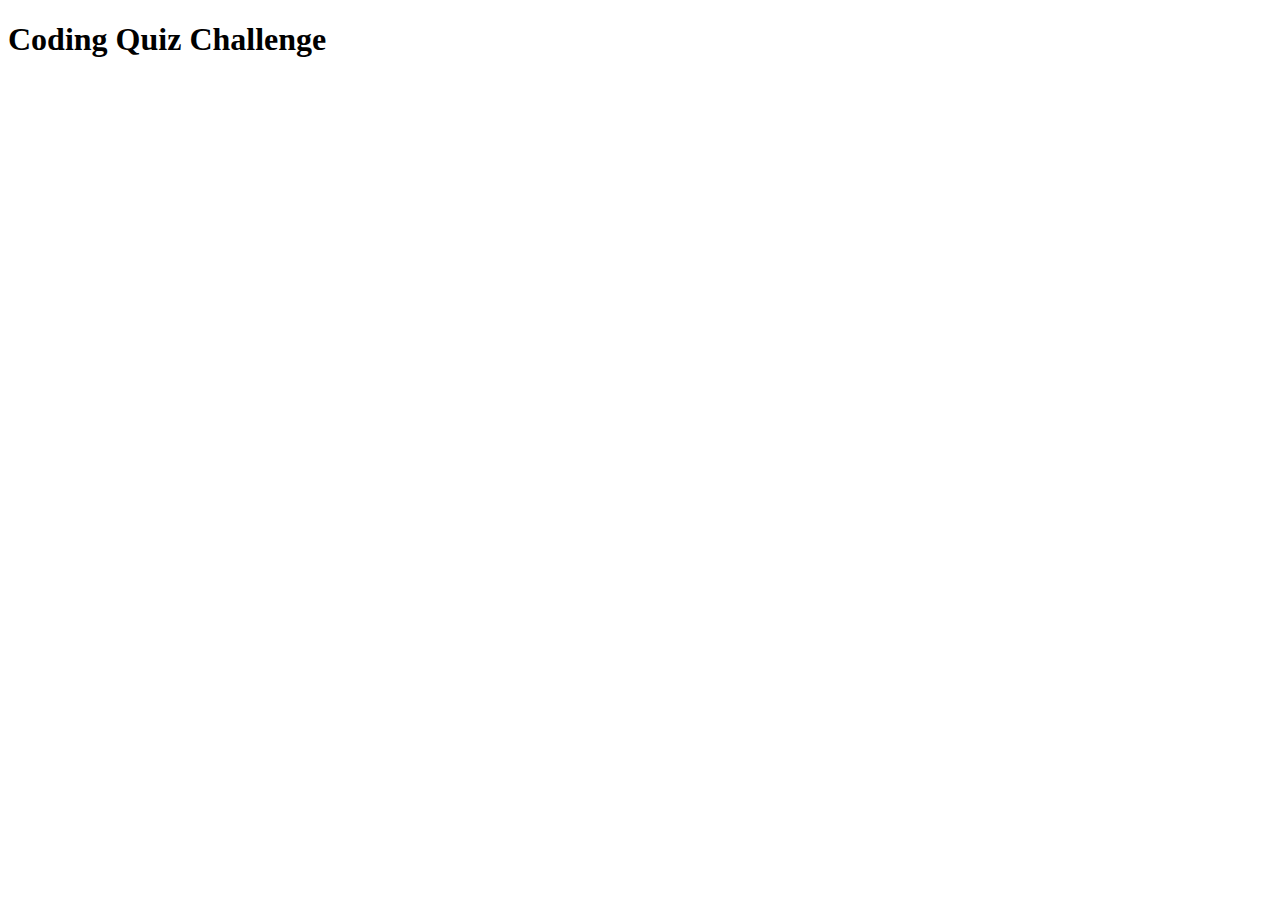
==== index.html @ b4545a1e "created html framework" ====
<!DOCTYPE html>
<html lang="en">
  <head>
    <meta charset="UTF-8" />
    <meta name="viewport" content="width=device-width, initial-scale=1.0" />
    <meta http-equiv="X-UA-Compatible" content="ie=edge" />
    <title>Coding Quiz</title>
    <link rel="stylesheet" href="./assets/css/style.css" />
  </head>
  <body>
    <h1>Coding Quiz Challenge</h1>
    <script src="./assets/javascript/script.js"></script>
  </body>
</html>
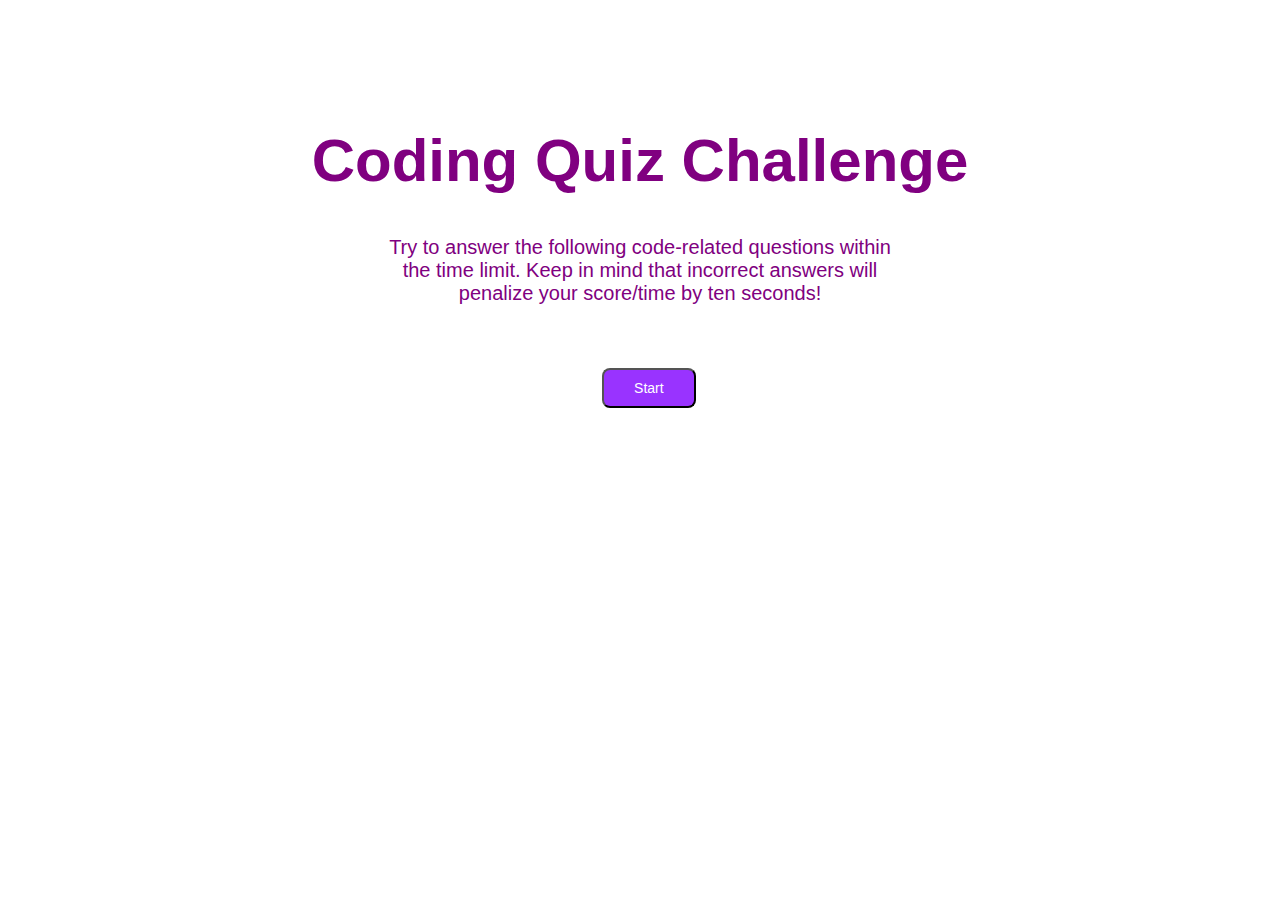
==== commit 21f5b3ee: "set up welcome page" ====
--- a/index.html
+++ b/index.html
@@ -8,7 +8,13 @@
     <link rel="stylesheet" href="./assets/css/style.css" />
   </head>
   <body>
-    <h1>Coding Quiz Challenge</h1>
-    <script src="./assets/javascript/script.js"></script>
+    <script src="./assets/javascript/script.js"></script>    
+    <div class = "start-page">
+        <h1 class = "title">Coding Quiz Challenge</h1>
+        <p id = "description">
+            Try to answer the following code-related questions within the time limit. Keep in mind that incorrect answers will penalize your score/time by ten seconds!
+        </p>
+        <button class = "button" id = "start-button">Start</button>
+    </div>
   </body>
 </html>
--- a/assets/css/style.css
+++ b/assets/css/style.css
@@ -0,0 +1,43 @@
+* {
+    font-family: arial;
+    color:
+}
+.title {
+    text-align: center;
+    margin-top: 10%;
+    position: center;
+    border: 0px;
+    font-size: 60px;
+    font-family: arial;
+    color: purple;
+}
+
+#description {
+    text-align: center;
+    display: flex;
+    font-size: 20px;
+    font-family: arial;
+    color: purple;
+    border: 0px;
+    width: 40%;
+    margin: auto;
+}
+
+.button {
+    font-size: 14px;
+    background-color: #9933ff;
+    color: white;
+    display: block;
+    text-align: center;
+    display: inline-block;
+    border-radius: 8px;
+}
+.button:hover {
+    background-color: #cc33ff;
+}
+#start-button {
+    padding: 10px 30px;  
+    margin-left: 47%;
+    margin-top: 5%;
+}
+
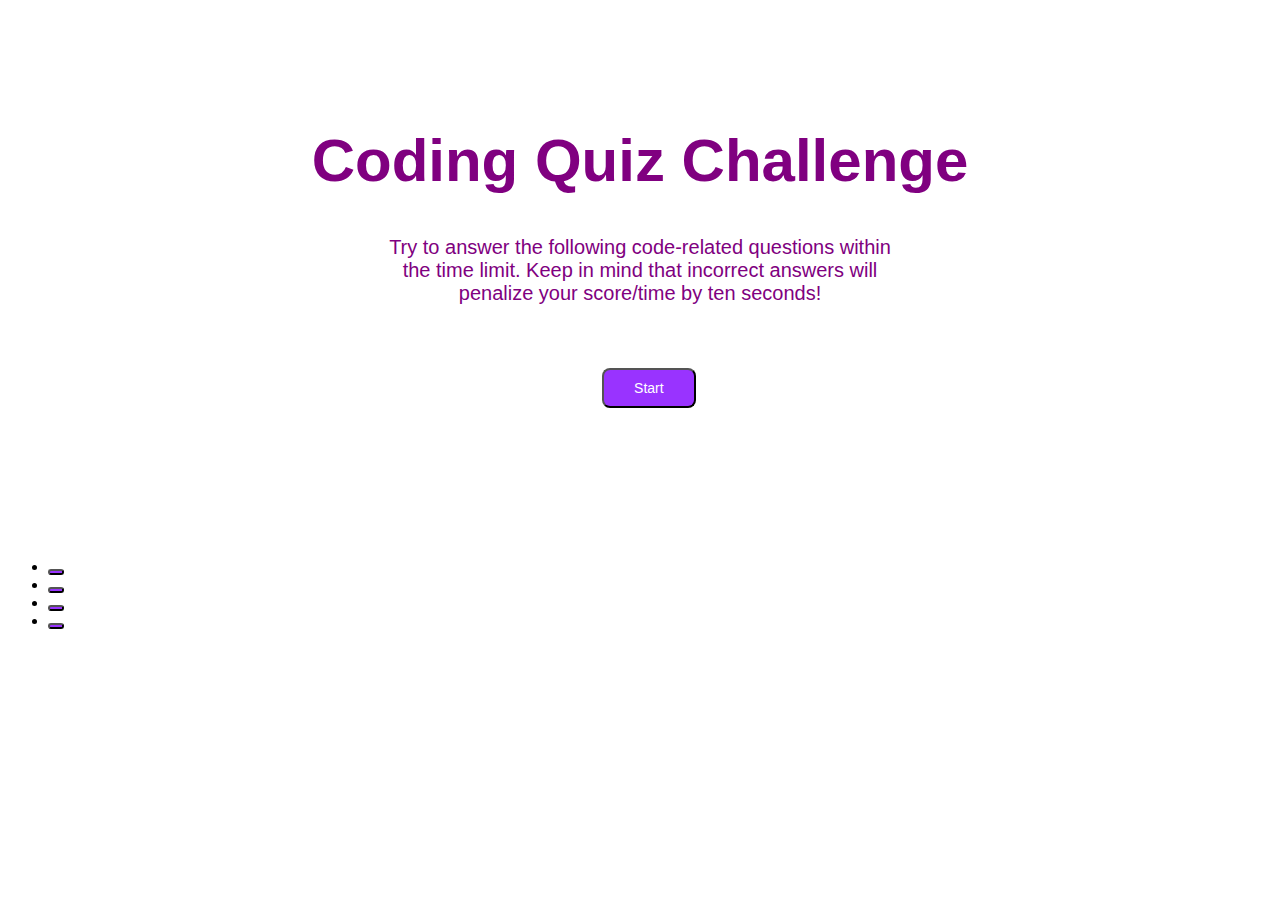
==== commit 823540d3: "added first question page" ====
--- a/index.html
+++ b/index.html
@@ -7,14 +7,23 @@
     <title>Coding Quiz</title>
     <link rel="stylesheet" href="./assets/css/style.css" />
   </head>
-  <body>
+  <body onload = 'code()'>
     <script src="./assets/javascript/script.js"></script>    
     <div class = "start-page">
-        <h1 class = "title">Coding Quiz Challenge</h1>
+        <h1 class = "title" id = "title">Coding Quiz Challenge</h1>
         <p id = "description">
             Try to answer the following code-related questions within the time limit. Keep in mind that incorrect answers will penalize your score/time by ten seconds!
         </p>
-        <button class = "button" id = "start-button">Start</button>
+        <button class = "button" id = "start-button" onclick = 'clearScreen()'>Start</button>
+    </div>
+    <p id = "question"></p>
+    <div class = "options">
+        <ul>
+            <li><button class = "button" id = "first-choice" onclick = "checkAnswer()"></button></li>
+            <li><button class = "button" id = "second-choice" onclick = "checkAnswer()"></button></li>
+            <li><button class = "button" id = "third-choice" onclick = "checkAnswer()"></button></li>
+            <li><button class = "button" id = "fourth-choice" onclick = "checkAnswer()"></button></li>
+        </ul>
     </div>
   </body>
 </html>
--- a/assets/css/style.css
+++ b/assets/css/style.css
@@ -41,3 +41,11 @@
     margin-top: 5%;
 }
 
+#question {
+    font-weight: bold;
+    width: 60%;
+    text-align: left;
+    margin-top: 150px;
+    margin-left: 20%;
+    font-size: 40px;
+}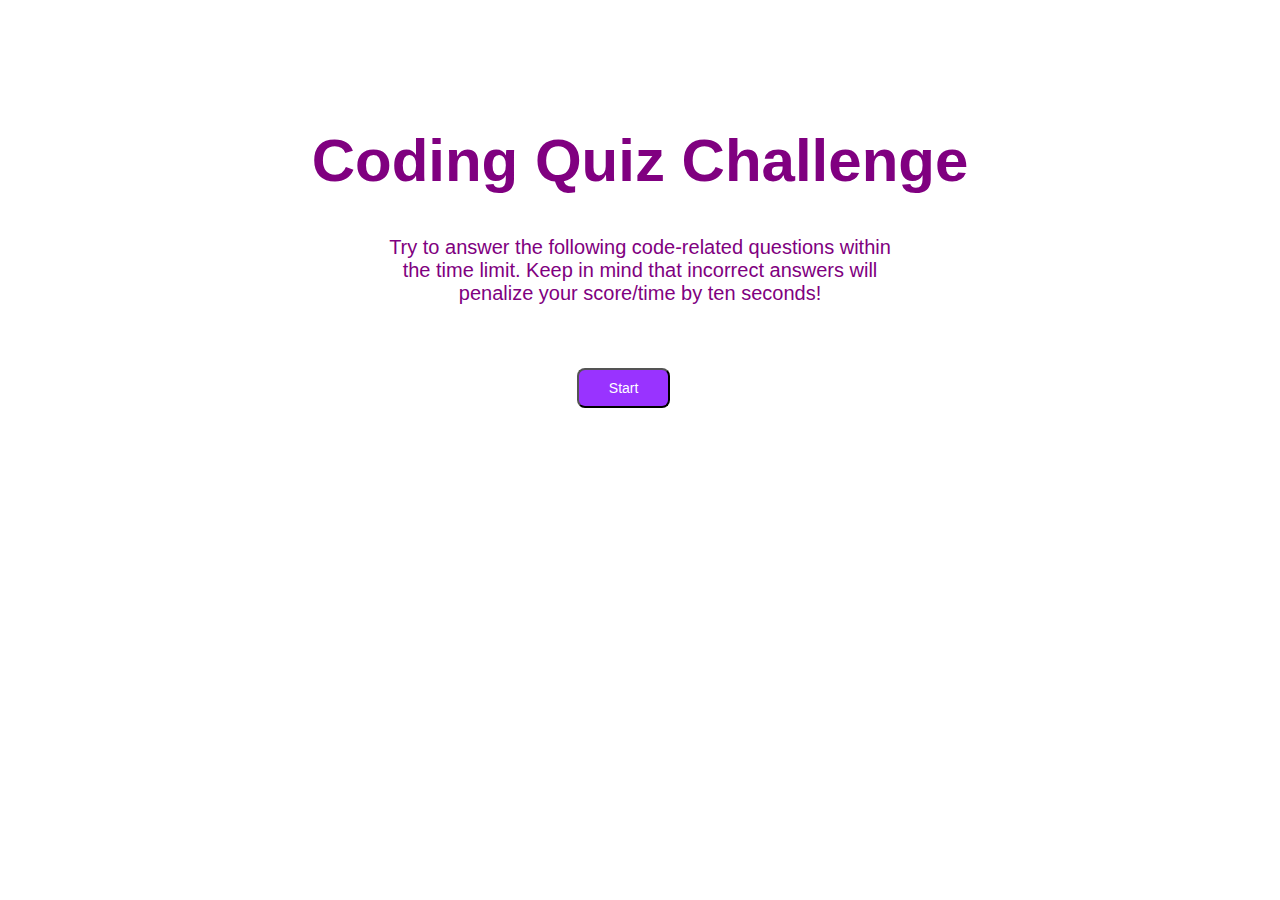
==== commit c7d3d86d: "added first question with styling" ====
--- a/index.html
+++ b/index.html
@@ -17,13 +17,14 @@
         <button class = "button" id = "start-button" onclick = 'clearScreen()'>Start</button>
     </div>
     <p id = "question"></p>
-    <div class = "options">
+    <div class = "options" id = "options">
         <ul>
-            <li><button class = "button" id = "first-choice" onclick = "checkAnswer()"></button></li>
-            <li><button class = "button" id = "second-choice" onclick = "checkAnswer()"></button></li>
-            <li><button class = "button" id = "third-choice" onclick = "checkAnswer()"></button></li>
-            <li><button class = "button" id = "fourth-choice" onclick = "checkAnswer()"></button></li>
+            <li><button class = "button button-option" id = "first-choice" onclick = "incrementByOne()"></button></li>
+            <li><button class = "button button-option" id = "second-choice" onclick = "incrementByOne()"></button></li>
+            <li><button class = "button button-option" id = "third-choice" onclick = "incrementByOne()"></button></li>
+            <li><button class = "button button-option" id = "fourth-choice" onclick = "incrementByOne()"></button></li>
         </ul>
     </div>
+
   </body>
 </html>
--- a/assets/css/style.css
+++ b/assets/css/style.css
@@ -1,6 +1,5 @@
 * {
     font-family: arial;
-    color:
 }
 .title {
     text-align: center;
@@ -37,7 +36,7 @@
 }
 #start-button {
     padding: 10px 30px;  
-    margin-left: 47%;
+    margin-left: 45%;
     margin-top: 5%;
 }
 
@@ -45,7 +44,24 @@
     font-weight: bold;
     width: 60%;
     text-align: left;
-    margin-top: 150px;
+    margin-top: 100px;
     margin-left: 20%;
     font-size: 40px;
+}
+
+ul {
+    list-style-type: none;
+}
+
+.options {
+    margin-left: 17%;
+}
+
+.button-option {
+    margin-bottom: 12px;
+    font-size: 20px;
+    padding-top: 20px;
+    padding-bottom: 20px;
+    padding-left: 30;
+    padding-right: 50px;
 }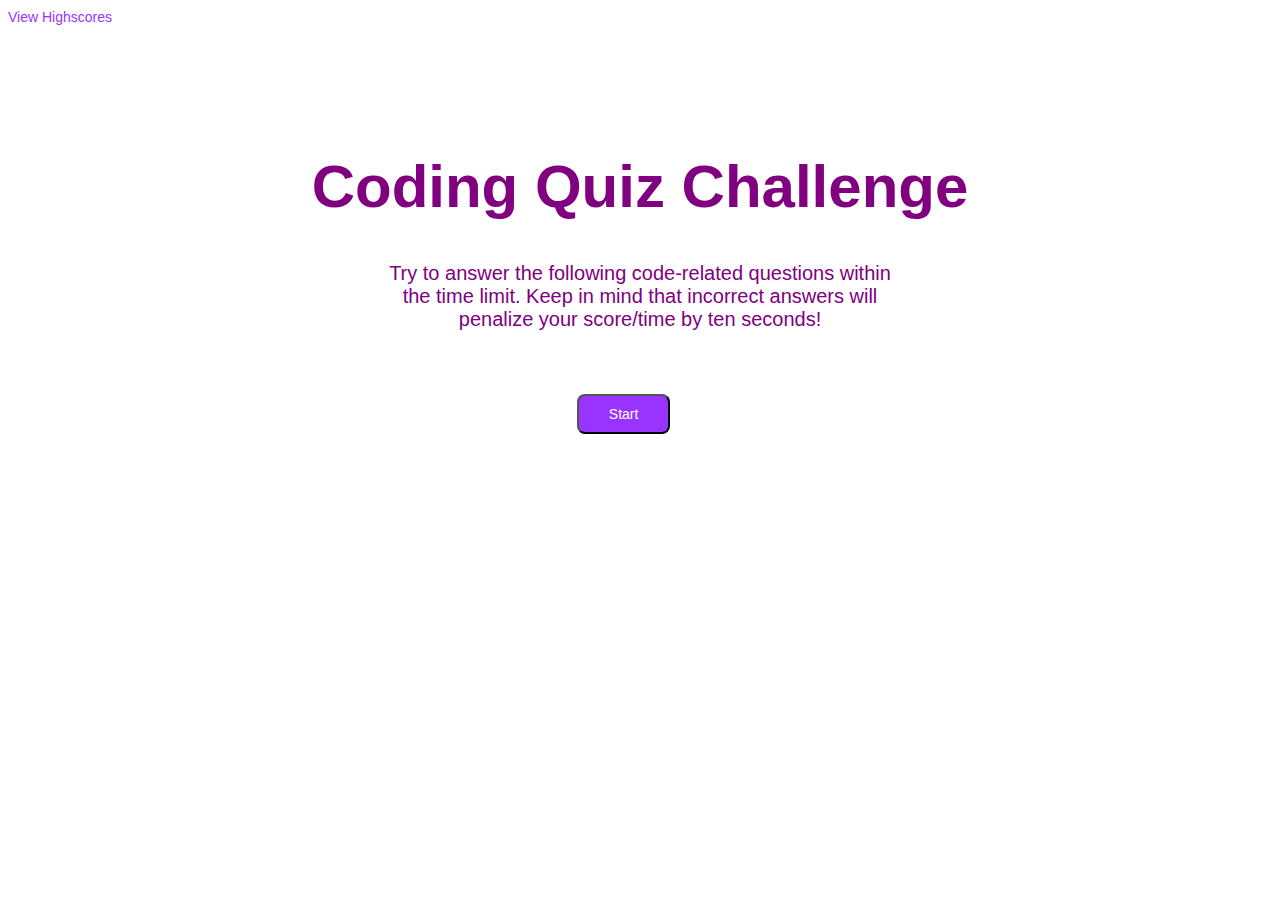
==== commit 30f9a3ee: "added images to README, added highscore page, fixed timer issues" ====
--- a/index.html
+++ b/index.html
@@ -8,7 +8,9 @@
     <link rel="stylesheet" href="./assets/css/style.css" />
   </head>
   <body onload = 'code()'>
-    <script src="./assets/javascript/script.js"></script>    
+    <a href = 'highscores.html' id = 'highscore-link'>View Highscores</a>
+    <p id = "timer"></p>
+   
     <div class = "start-page">
         <h1 class = "title" id = "title">Coding Quiz Challenge</h1>
         <p id = "description">
@@ -19,12 +21,24 @@
     <p id = "question"></p>
     <div class = "options" id = "options">
         <ul>
-            <li><button class = "button button-option" id = "first-choice" onclick = "incrementByOne()"></button></li>
-            <li><button class = "button button-option" id = "second-choice" onclick = "incrementByOne()"></button></li>
-            <li><button class = "button button-option" id = "third-choice" onclick = "incrementByOne()"></button></li>
-            <li><button class = "button button-option" id = "fourth-choice" onclick = "incrementByOne()"></button></li>
+            <li><button class = "button button-option" id = "first-choice"></button></li>
+            <li><button class = "button button-option" id = "second-choice"></button></li>
+            <li><button class = "button button-option" id = "third-choice"></button></li>
+            <li><button class = "button button-option" id = "fourth-choice"></button></li>
         </ul>
     </div>
+    <div id = "answer-check">
+        <hr id = "horizontal-line">
+        <p id = "check">Wrong</p>
+    </div>
 
+    <div id = "high-score">
+        <p id = "score"></p>
+        <form>
+            <input type = "text" name = "initials" id = "initials-box" placeholder = "Enter initials">
+            <button id = "submit-button" class = "button" type = "submit" onclick = "document.location = 'highscores.html'">Submit</button>
+        </form>
+    </div>
+    <script src="./assets/javascript/script.js"></script>    
   </body>
-</html>
+</html>--- a/assets/css/style.css
+++ b/assets/css/style.css
@@ -44,7 +44,7 @@
     font-weight: bold;
     width: 60%;
     text-align: left;
-    margin-top: 100px;
+    margin-top: 25px;
     margin-left: 20%;
     font-size: 40px;
 }
@@ -64,4 +64,80 @@
     padding-bottom: 20px;
     padding-left: 30;
     padding-right: 50px;
+}
+
+#answer-check {
+    color: lightgray;
+    width: 60%;
+    margin-left:20%;
+    margin-right: 20%;
+    margin-top: 20px;
+}
+
+#check {
+    color: gray;
+    font-style: italic;
+    font-size: 20px;
+}
+
+#high-score {
+    margin-top: 10%;
+    margin-left: 40%;
+    margin-right: 40%;
+}
+
+#initials-box {
+    border-radius: 8px;
+    width: 150px;
+    height: 20px;
+    font-size: 14px;
+    padding-top: 10px;
+    padding-bottom: 10px;
+    padding-left: 10px;
+}
+
+#score {
+    font-weight: bold;
+}
+
+#submit-button {
+    font-size: 14px;
+    padding: 8px 20px;
+}
+
+#timer {
+    font-weight: bold;
+    font-size: 24px;
+    text-align: right;
+}
+
+
+
+.highscore {
+    color: white;
+    background-color: #9933ff;
+    border-radius: 2px;
+    margin-bottom: 10px;
+    padding-top: 10px;
+    padding-bottom: 10px;
+    padding-left: 20px;
+    width: 60%;
+    margin-left: 20%;
+    margin-right: 20%;
+}
+
+#highscore-link {
+    color: #9933ff;
+    font-size: 14px;
+    text-decoration: none;
+}
+
+.highscore-buttons {
+    font-size: 14px;
+    padding: 10px 20px;
+}
+
+.highscore-buttons-centering {
+    margin-left: 40%;
+    margin-top: 20px;
 }